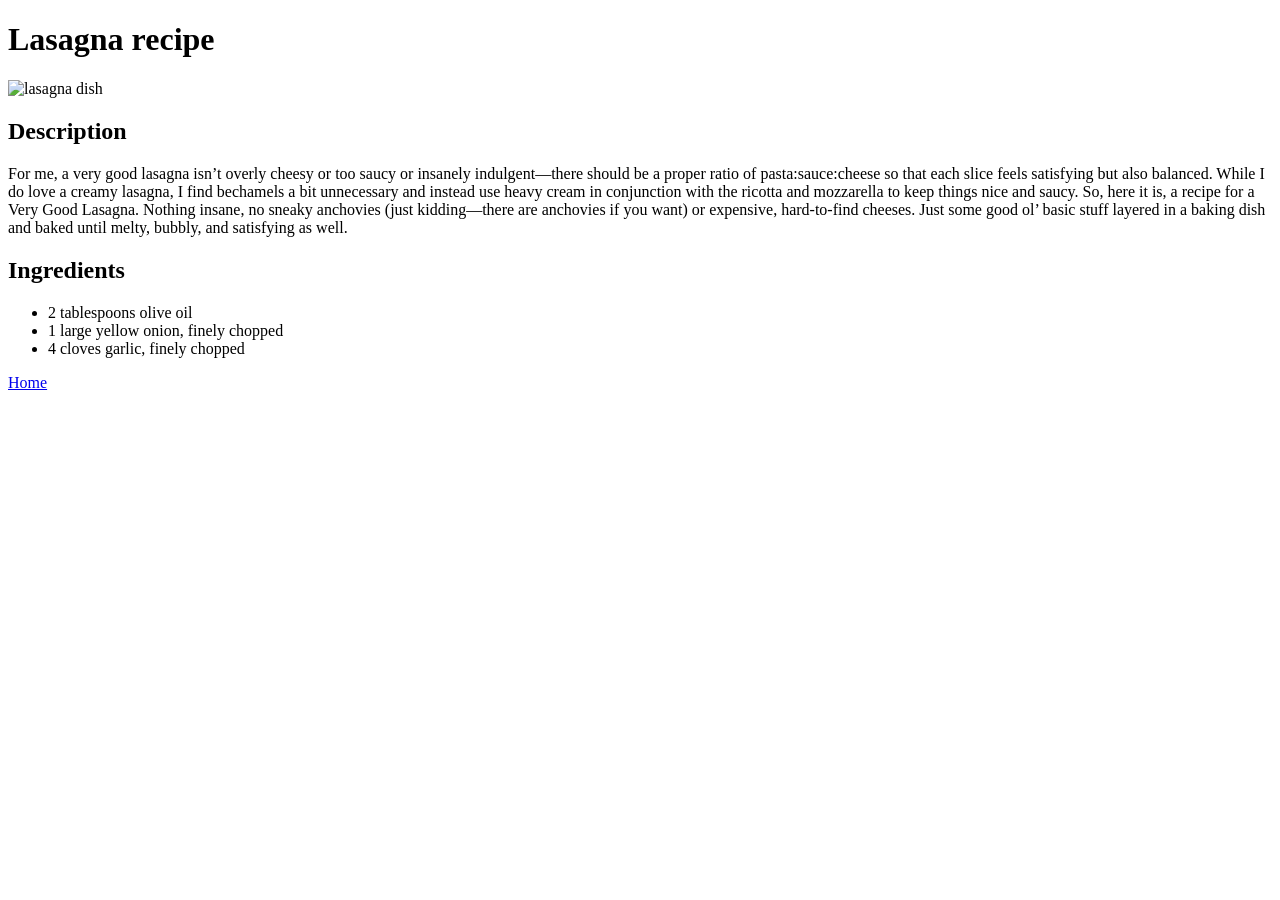
==== recipes/lasagna.html @ 47a05399 "Add recipe HTML pages" ====
<!DOCTYPE html>
<html lang="en">
<head>
<meta charset="UTF-8">
<title>Odin Recipes</title>
</head>
<body>
    <h1>Lasagna recipe</h1>
<img src="https://assets.epicurious.com/photos/6508a14155b19af4200459c7/1:1/w_2900,h_2900,c_limit/Sausage-Cheese-Basil-Lasanga_RECIPE.jpg" alt="lasagna dish">
<h2>Description</h2>
<p>For me, a very good lasagna isn’t overly cheesy or too saucy or insanely indulgent—there should be a proper ratio of pasta:sauce:cheese so that each slice feels satisfying but also balanced. While I do love a creamy lasagna, I find bechamels a bit unnecessary and instead use heavy cream in conjunction with the ricotta and mozzarella to keep things nice and saucy. So, here it is, a recipe for a Very Good Lasagna. Nothing insane, no sneaky anchovies (just kidding—there are anchovies if you want) or expensive, hard-to-find cheeses. Just some good ol’ basic stuff layered in a baking dish and baked until melty, bubbly, and satisfying as well.</p>
<h2>Ingredients</h2>
<ul>
    <li>2 tablespoons olive oil</li>
    <li>1 large yellow onion, finely chopped</li>
    <li>4 cloves garlic, finely chopped</li>
</ul>
    <a href="../index.html">Home</a>
</body>


</html>
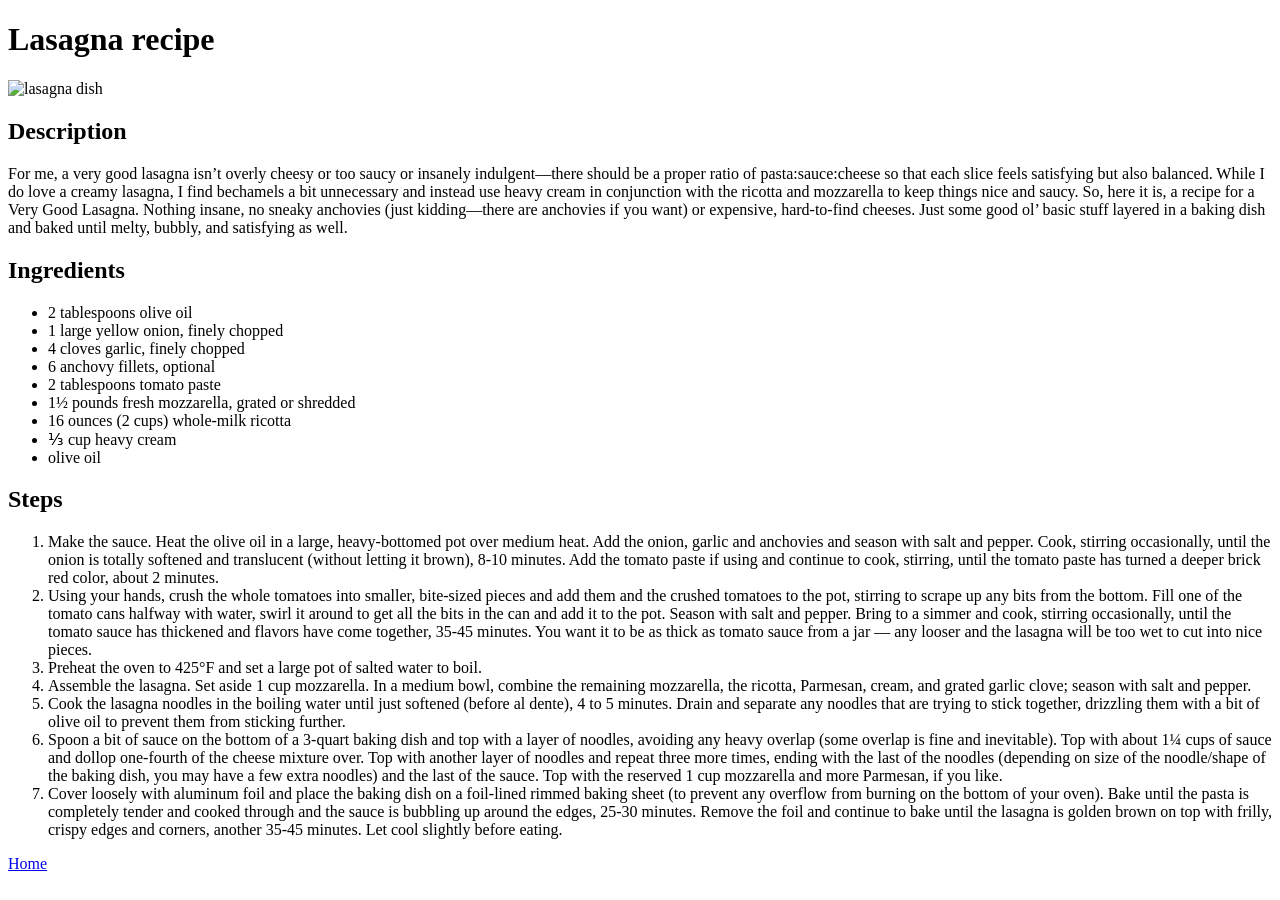
==== commit 3ec6896a: "Update pancakes and risotto recipes, fix ul" ====
--- a/recipes/lasagna.html
+++ b/recipes/lasagna.html
@@ -14,7 +14,24 @@
     <li>2 tablespoons olive oil</li>
     <li>1 large yellow onion, finely chopped</li>
     <li>4 cloves garlic, finely chopped</li>
+    <li>6 anchovy fillets, optional</li>
+    <li>2 tablespoons tomato paste</li>
+    <li>1½ pounds fresh mozzarella, grated or shredded
+</li>
+<li>16 ounces (2 cups) whole-milk ricotta</li>
+<li>⅓ cup heavy cream </li>
+<li>olive oil</li>
 </ul>
+<h2>Steps</h2>
+<ol>
+    <li> Make the sauce. Heat the olive oil in a large, heavy-bottomed pot over medium heat. Add the onion, garlic and anchovies and season with salt and pepper. Cook, stirring occasionally, until the onion is totally softened and translucent (without letting it brown), 8-10 minutes. Add the tomato paste if using and continue to cook, stirring, until the tomato paste has turned a deeper brick red color, about 2 minutes.</li>
+    <li>Using your hands, crush the whole tomatoes into smaller, bite-sized pieces and add them and the crushed tomatoes to the pot, stirring to scrape up any bits from the bottom. Fill one of the tomato cans halfway with water, swirl it around to get all the bits in the can and add it to the pot. Season with salt and pepper. Bring to a simmer and cook, stirring occasionally, until the tomato sauce has thickened and flavors have come together, 35-45 minutes. You want it to be as thick as tomato sauce from a jar — any looser and the lasagna will be too wet to cut into nice pieces.</li>
+    <li>Preheat the oven to 425°F and set a large pot of salted water to boil. </li>
+    <li> Assemble the lasagna. Set aside 1 cup mozzarella. In a medium bowl, combine the remaining mozzarella, the ricotta, Parmesan, cream, and grated garlic clove; season with salt and pepper.</li>
+    <li>Cook the lasagna noodles in the boiling water until just softened (before al dente), 4 to 5 minutes. Drain and separate any noodles that are trying to stick together, drizzling them with a bit of olive oil to prevent them from sticking further.</li>
+    <li>Spoon a bit of sauce on the bottom of a 3-quart baking dish and top with a layer of noodles, avoiding any heavy overlap (some overlap is fine and inevitable). Top with about 1¼ cups of sauce and dollop one-fourth of the cheese mixture over. Top with another layer of noodles and repeat three more times, ending with the last of the noodles (depending on size of the noodle/shape of the baking dish, you may have a few extra noodles) and the last of the sauce. Top with the reserved 1 cup mozzarella and more Parmesan, if you like.</li>
+    <li>Cover loosely with aluminum foil and place the baking dish on a foil-lined rimmed baking sheet (to prevent any overflow from burning on the bottom of your oven). Bake until the pasta is completely tender and cooked through and the sauce is bubbling up around the edges, 25-30 minutes. Remove the foil and continue to bake until the lasagna is golden brown on top with frilly, crispy edges and corners, another 35-45 minutes. Let cool slightly before eating.</li>
+</ol>
     <a href="../index.html">Home</a>
 </body>
 
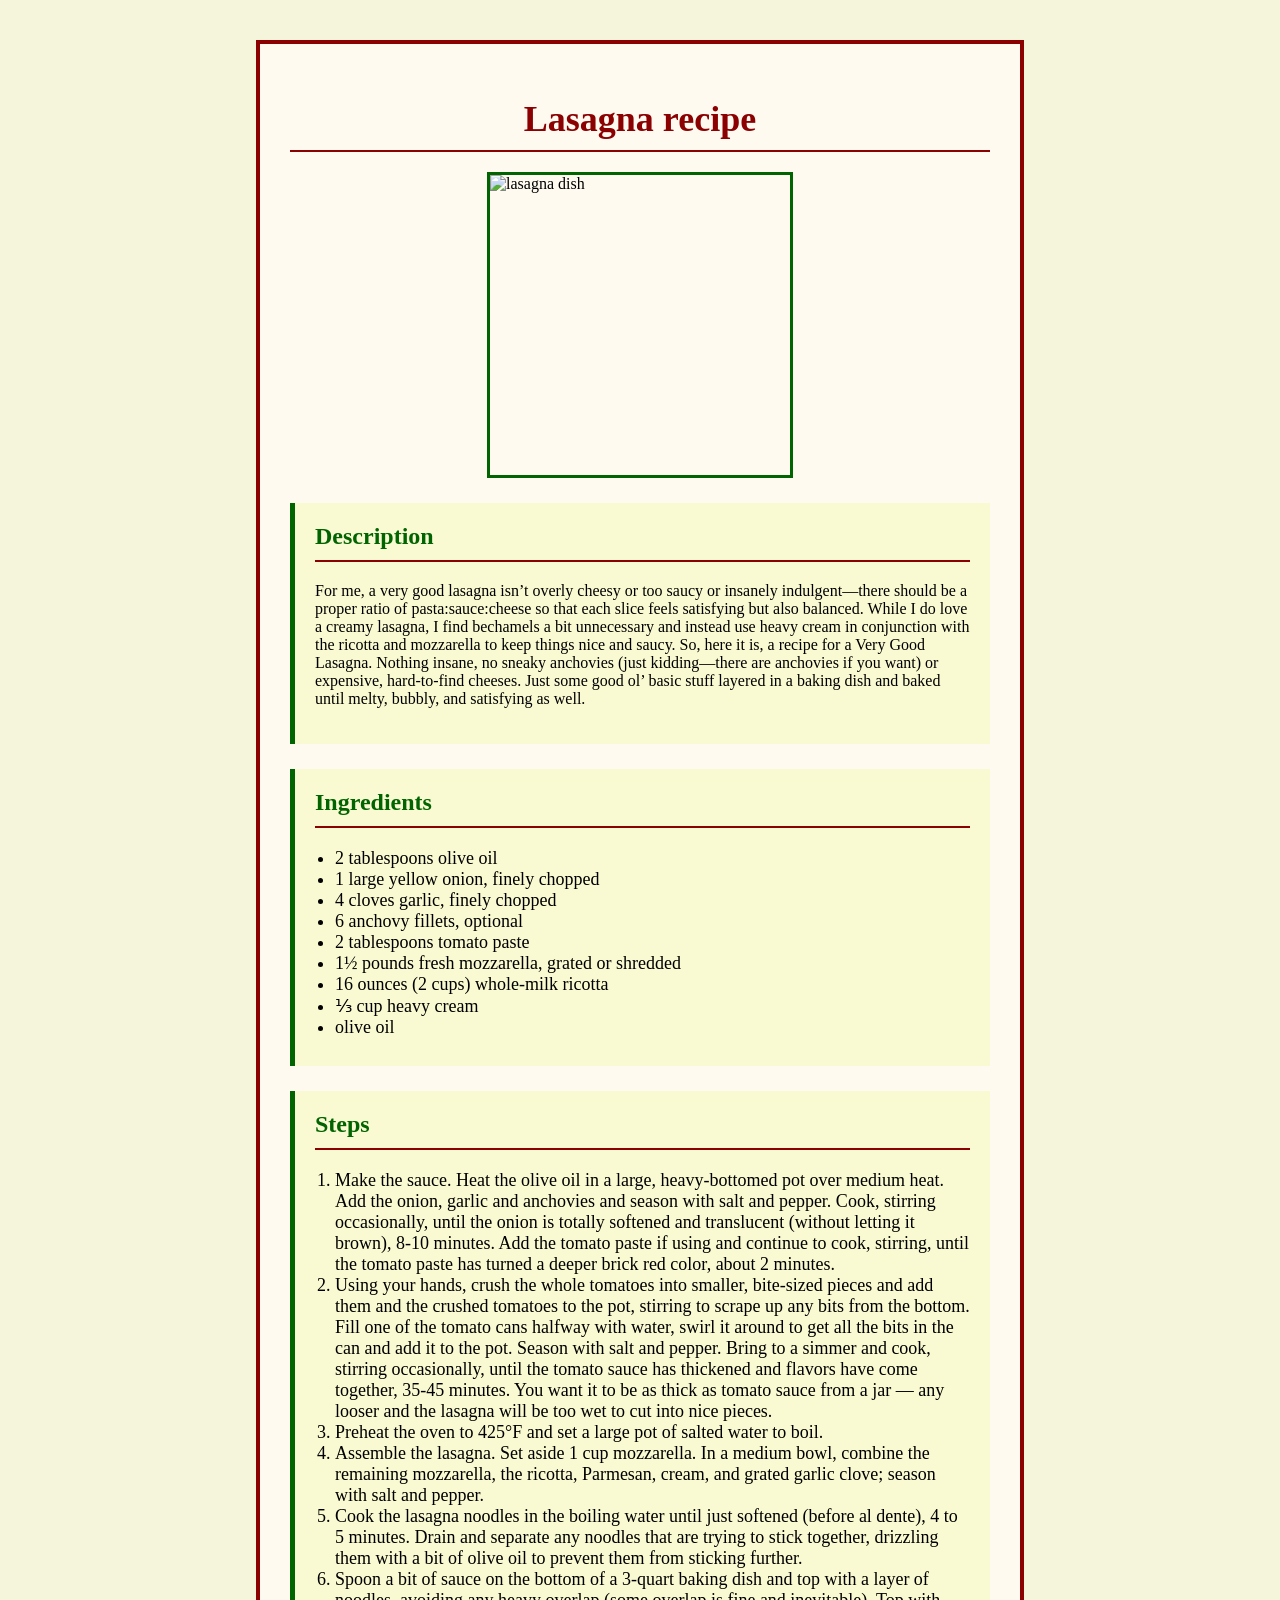
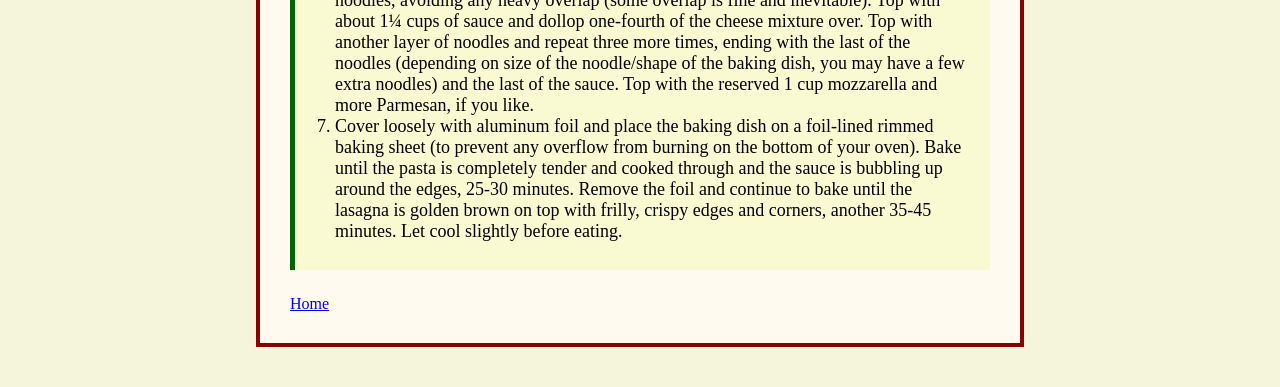
==== commit 075fea49: "Add CSS styles" ====
--- a/recipes/lasagna.html
+++ b/recipes/lasagna.html
@@ -3,12 +3,17 @@
 <head>
 <meta charset="UTF-8">
 <title>Odin Recipes</title>
+<link rel="stylesheet" href="../style.css">
 </head>
-<body>
-    <h1>Lasagna recipe</h1>
-<img src="https://assets.epicurious.com/photos/6508a14155b19af4200459c7/1:1/w_2900,h_2900,c_limit/Sausage-Cheese-Basil-Lasanga_RECIPE.jpg" alt="lasagna dish">
-<h2>Description</h2>
+<body> 
+     <div class="recipe-container">
+    <h1 class="recipe-title">Lasagna recipe</h1>
+<img class ="recipe-image" src="https://assets.epicurious.com/photos/6508a14155b19af4200459c7/1:1/w_300,h_300,c_limit/Sausage-Cheese-Basil-Lasanga_RECIPE.jpg" alt="lasagna dish" width="300" height="300">
+<div class="description">
+    <h2>Description</h2>
 <p>For me, a very good lasagna isn’t overly cheesy or too saucy or insanely indulgent—there should be a proper ratio of pasta:sauce:cheese so that each slice feels satisfying but also balanced. While I do love a creamy lasagna, I find bechamels a bit unnecessary and instead use heavy cream in conjunction with the ricotta and mozzarella to keep things nice and saucy. So, here it is, a recipe for a Very Good Lasagna. Nothing insane, no sneaky anchovies (just kidding—there are anchovies if you want) or expensive, hard-to-find cheeses. Just some good ol’ basic stuff layered in a baking dish and baked until melty, bubbly, and satisfying as well.</p>
+</div>
+<div class="ingredients">
 <h2>Ingredients</h2>
 <ul>
     <li>2 tablespoons olive oil</li>
@@ -22,6 +27,8 @@
 <li>⅓ cup heavy cream </li>
 <li>olive oil</li>
 </ul>
+</div>
+<div class="instructions">
 <h2>Steps</h2>
 <ol>
     <li> Make the sauce. Heat the olive oil in a large, heavy-bottomed pot over medium heat. Add the onion, garlic and anchovies and season with salt and pepper. Cook, stirring occasionally, until the onion is totally softened and translucent (without letting it brown), 8-10 minutes. Add the tomato paste if using and continue to cook, stirring, until the tomato paste has turned a deeper brick red color, about 2 minutes.</li>
@@ -32,7 +39,9 @@
     <li>Spoon a bit of sauce on the bottom of a 3-quart baking dish and top with a layer of noodles, avoiding any heavy overlap (some overlap is fine and inevitable). Top with about 1¼ cups of sauce and dollop one-fourth of the cheese mixture over. Top with another layer of noodles and repeat three more times, ending with the last of the noodles (depending on size of the noodle/shape of the baking dish, you may have a few extra noodles) and the last of the sauce. Top with the reserved 1 cup mozzarella and more Parmesan, if you like.</li>
     <li>Cover loosely with aluminum foil and place the baking dish on a foil-lined rimmed baking sheet (to prevent any overflow from burning on the bottom of your oven). Bake until the pasta is completely tender and cooked through and the sauce is bubbling up around the edges, 25-30 minutes. Remove the foil and continue to bake until the lasagna is golden brown on top with frilly, crispy edges and corners, another 35-45 minutes. Let cool slightly before eating.</li>
 </ol>
+</div>
     <a href="../index.html">Home</a>
+</div>
 </body>
 
 
--- a/style.css
+++ b/style.css
@@ -0,0 +1,77 @@
+body
+{ background-color: beige;
+font-family: Garamond, serif;
+margin: 20px;
+}
+h1 {
+    color: darkred;
+    text-align: center;
+    font-size: 40px;
+    margin-bottom: 30px;
+    border-bottom: 2px solid darkred;
+    padding-bottom: 10px;
+}
+.recipe-list {
+    background-color: floralwhite;
+    padding: 30px 20px;
+    margin: 40px auto;
+    width: 320px;
+    border: 4px solid darkred;
+}
+.recipe-list ul {
+    list-style: none;
+    padding: 0;
+    font-size: 20px;
+    text-align: center;
+}
+.recipe-list li {
+    margin: 15px 0;
+    padding: 8px;
+    background-color: lightgoldenrodyellow;
+}
+.recipe-list a {
+    color: darkgreen;
+    text-decoration: none;
+    font-size: 22px
+}
+.recipe-list a:hover {
+    color: darkred;
+    text-decoration: underline;
+}
+.recipe-container {
+    background-color: floralwhite;
+    padding: 30px;
+    margin: 40px auto;
+    max-width: 700px;
+    border: 4px solid darkred;
+}
+.recipe-title {
+    color: darkred;
+    text-align: center;
+    font-size: 36px;
+    margin-bottom: 20px;
+}
+.recipe-image {
+    display: block;
+    margin: 20px auto;
+    border: 3px solid darkgreen;
+    max-width: 100%;
+    height: auto;
+}
+.description, .ingredients, .instructions {
+    margin: 25px 0;
+    padding: 20px;
+    background-color: lightgoldenrodyellow;
+    border-left: 5px solid darkgreen;
+}
+.description h2, .ingredients h2, .instructions h2 {
+    color: darkgreen;
+    margin-top: 0;
+    border-bottom: 2px solid darkred;
+    padding-bottom: 10px;
+}
+.ingredients ul, .instructions ol {
+    padding-left: 20px;
+    font-size: 18px;
+    margin-bottom: 8px;
+}
